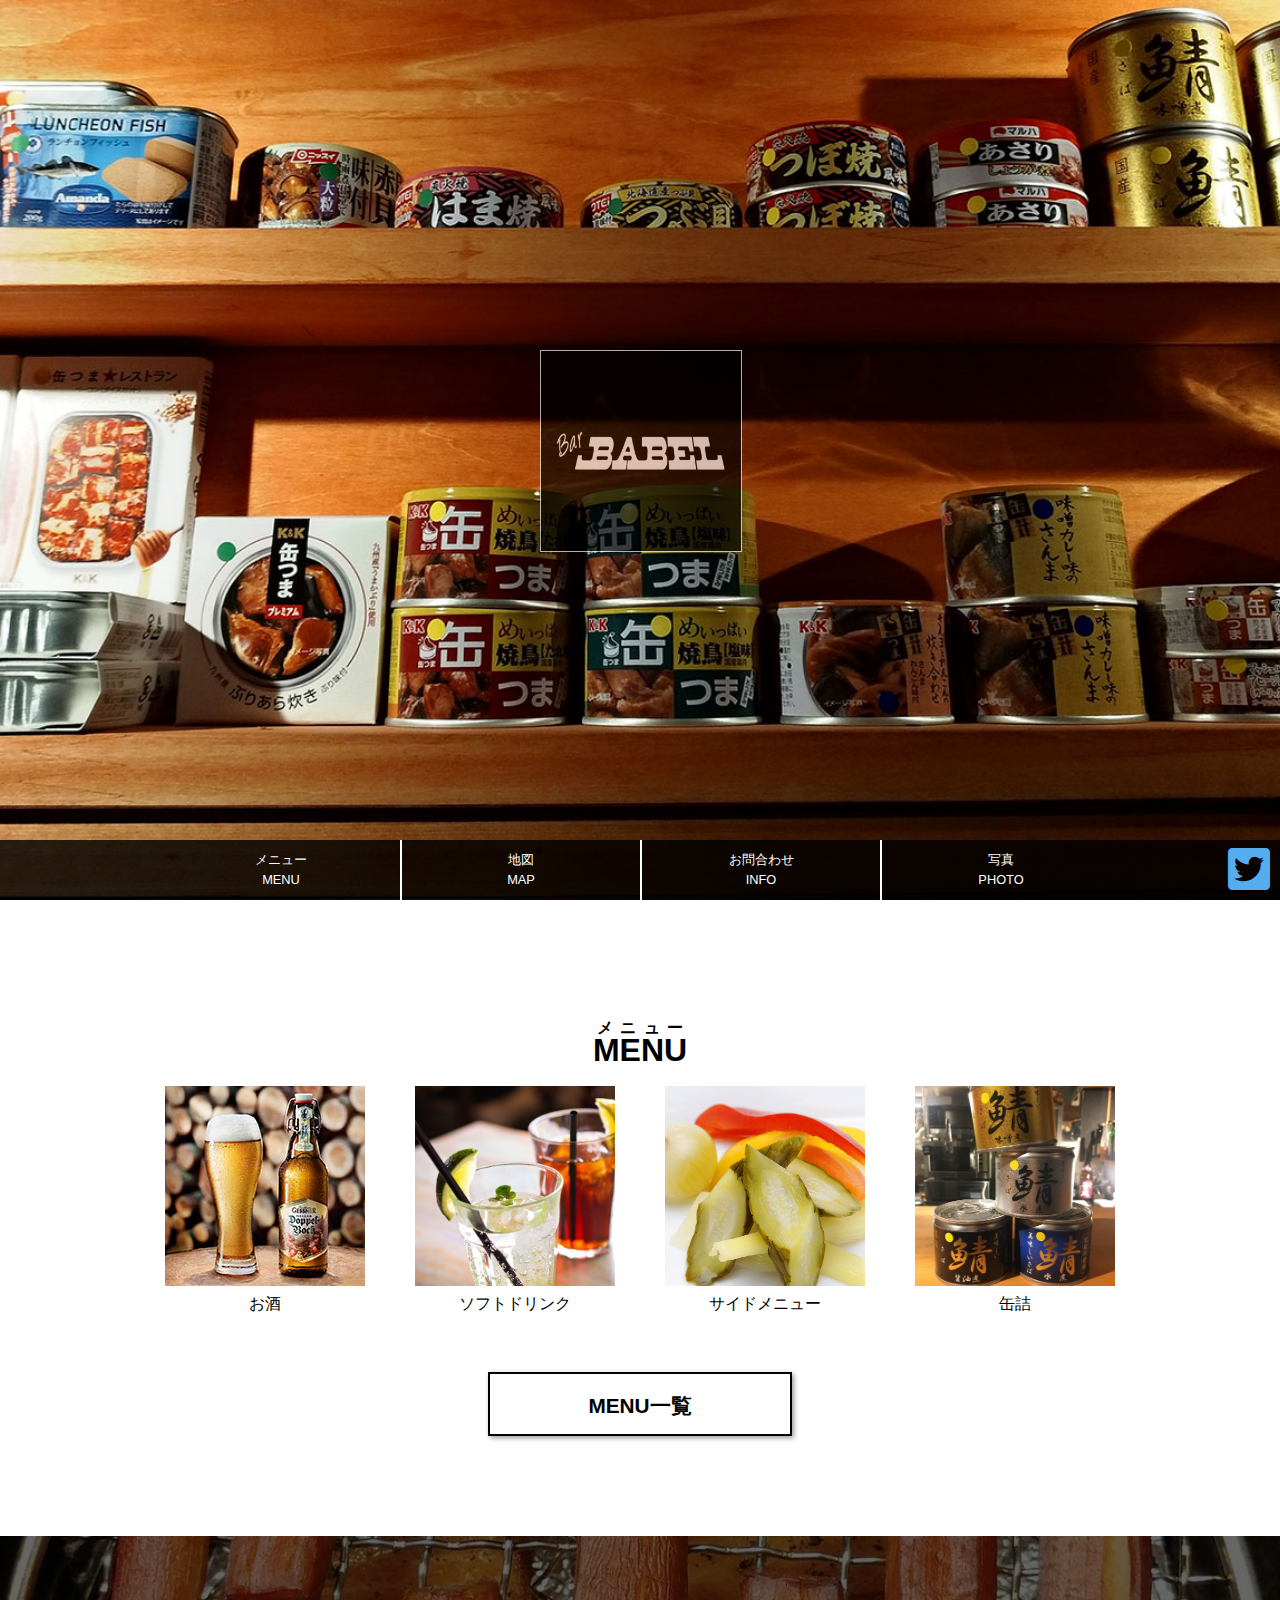
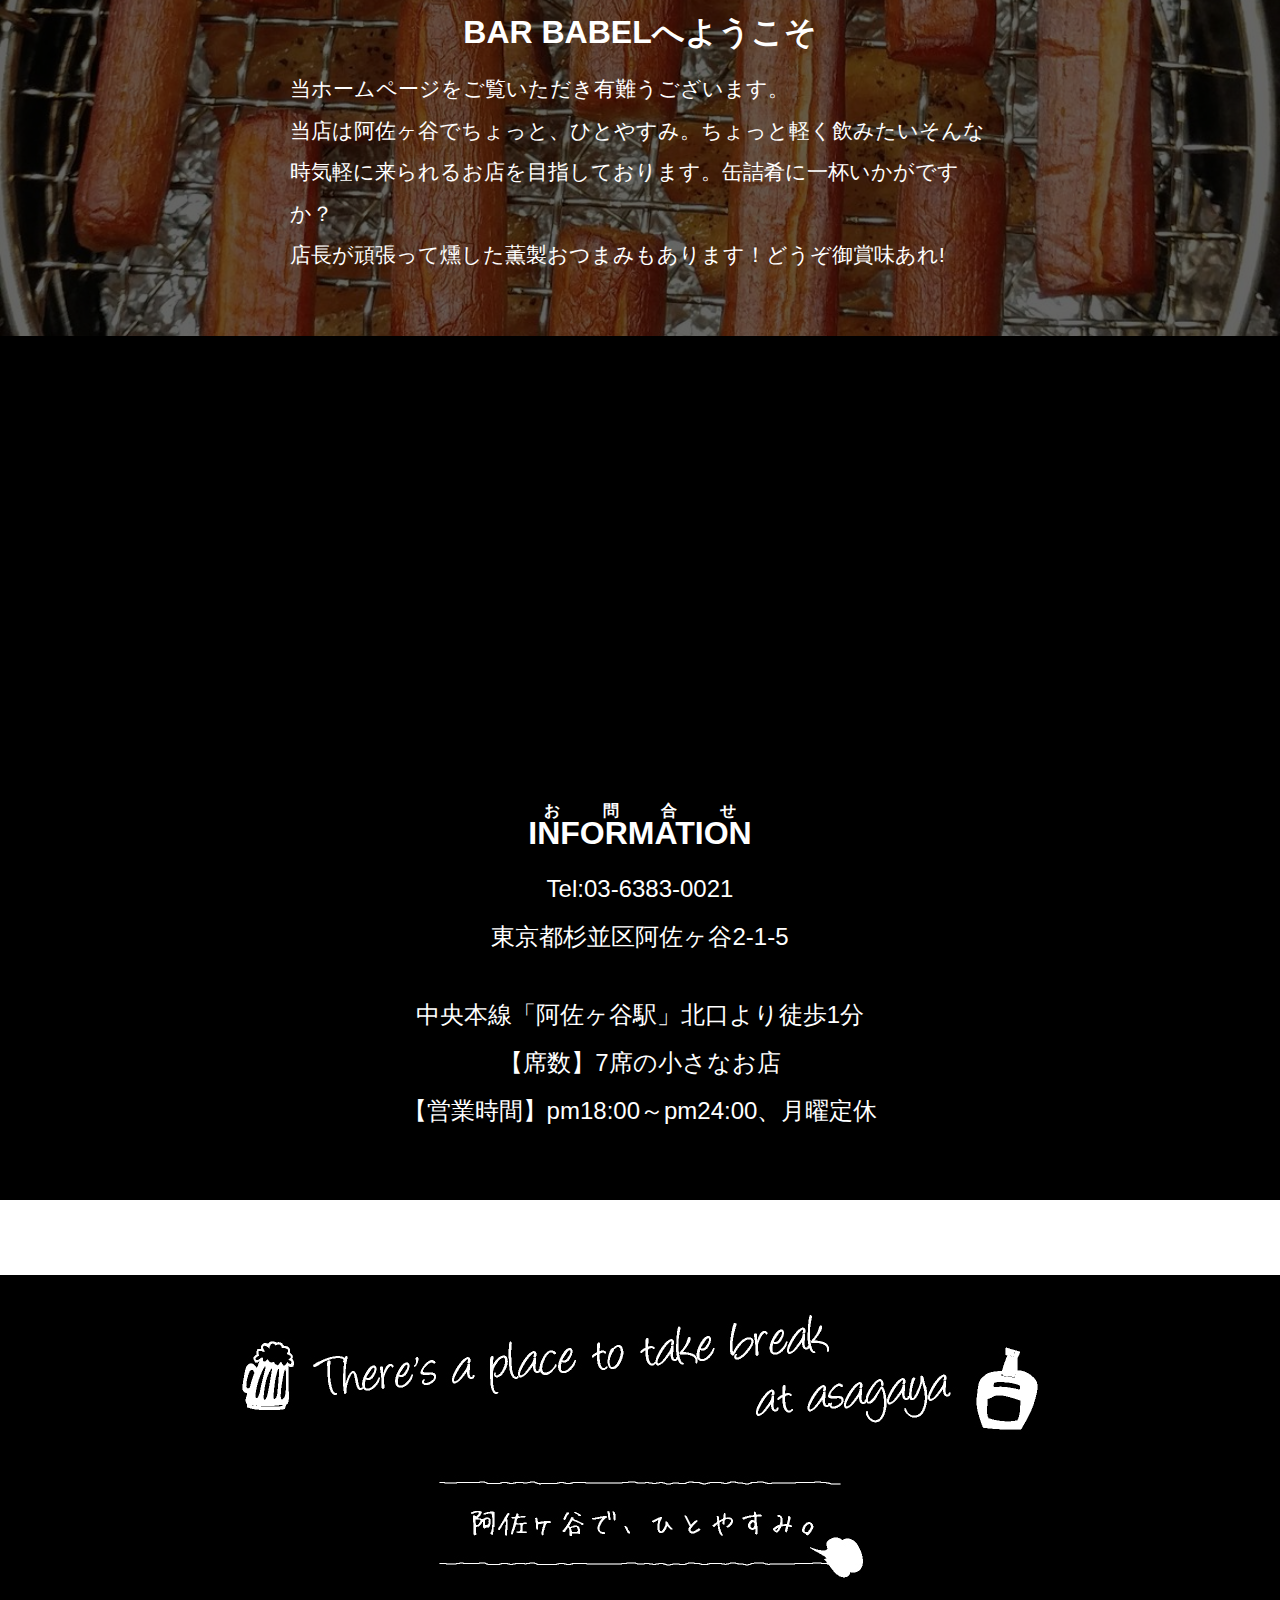
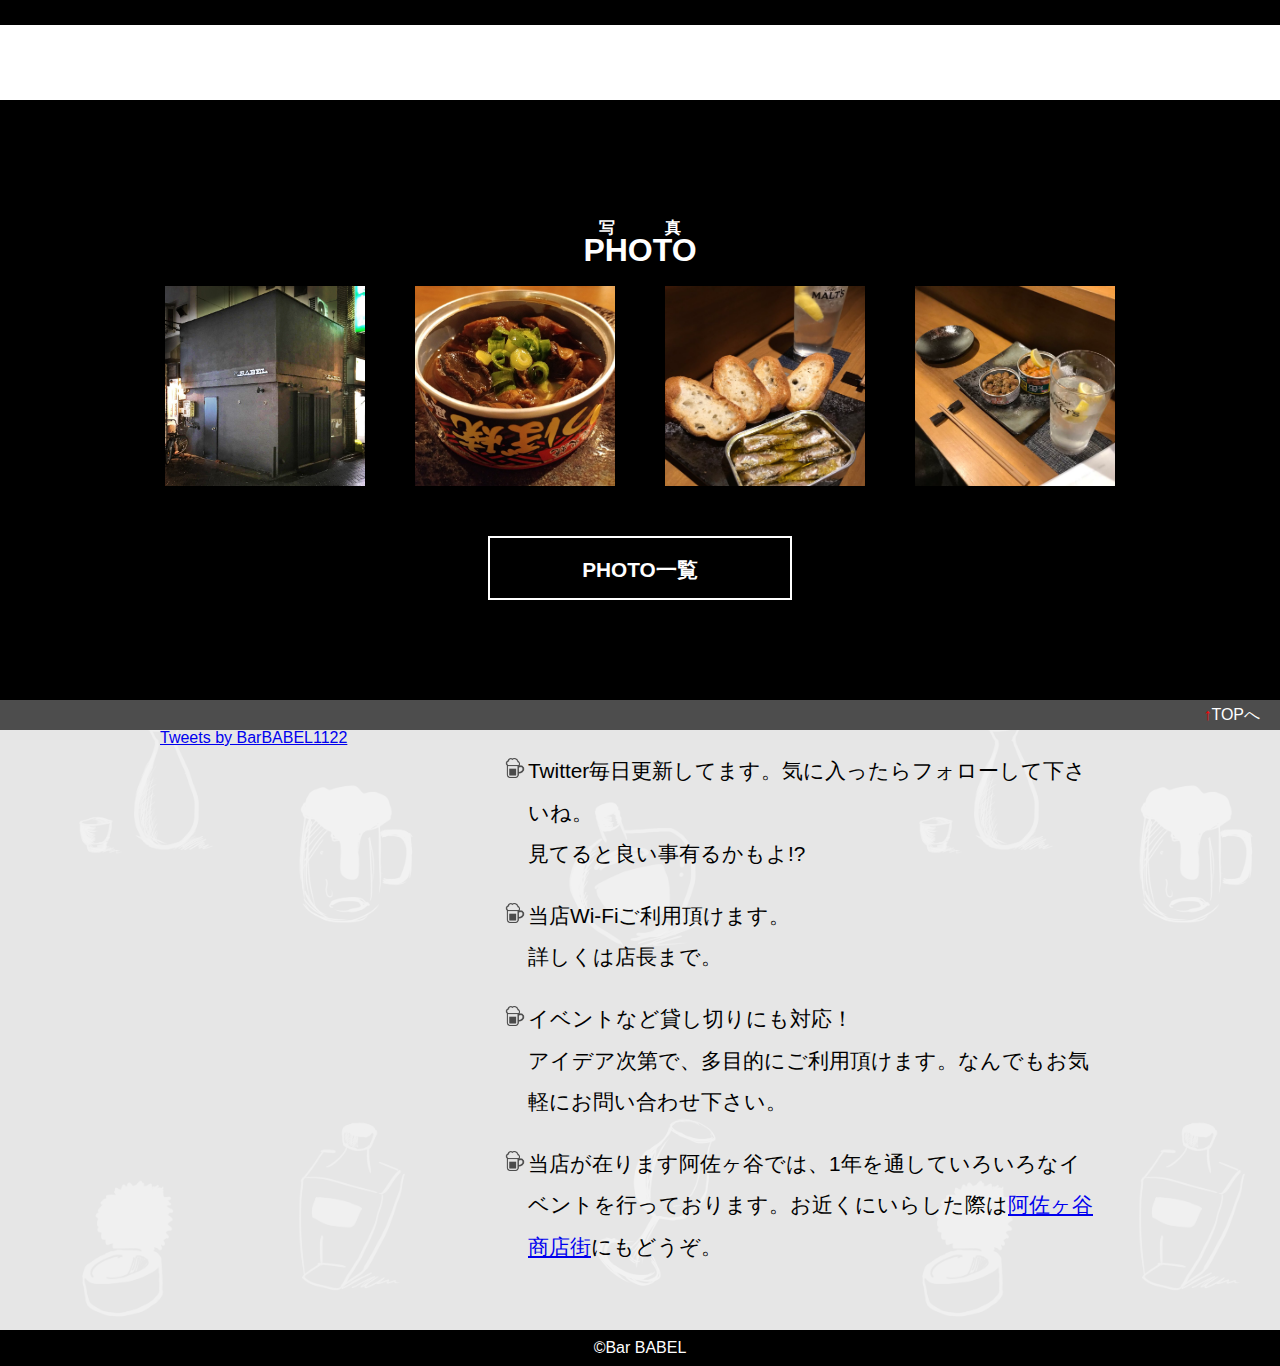
==== index.html @ 944cc8fc "On branch master" ====
<!doctype html>
<html lang="ja">
<head>
<meta charset="utf-8">
<title>Bar BABEL 阿佐ヶ谷/トップページ</title>
<link rel="stylesheet" type="text/css" href="css/style.css" media="all">
<link href="https://use.fontawesome.com/releases/v5.0.6/css/all.css" rel="stylesheet">
<meta name="description" content="阿佐ヶ谷駅北口を出て徒歩1分、黒い佇まいのお店。Bar BABELは「ちょっと、ひと休み。」をコンセプトにした缶詰バーです。" />
<meta name="keywords" content="Bar,BAR,バー,阿佐ヶ谷,バベル,babel,BABEL,Bar Babel,bar babel,asagaya,asagaya babel,阿佐ヶ谷バベル,阿佐ヶ谷バーバベル," />
<meta name="viewport" content="width=device-width">
<meta name="format-detection" content="telephone=no"><!--iphoneのあれ-->
<script src="http://ajax.googleapis.com/ajax/libs/jquery/1.9.0/jquery.min.js"></script>

<!-- Global site tag (gtag.js) - Google Analytics -->
<script async src="https://www.googletagmanager.com/gtag/js?id=UA-118891856-1"></script>
<script>
  window.dataLayer = window.dataLayer || [];
  function gtag(){dataLayer.push(arguments);}
  gtag('js', new Date());

  gtag('config', 'UA-118891856-1');
</script>
<!--ここまで----------------------------------------->

</head>

<body>	
<!--全体
=========================-->
<div class="wrap-all" id="top">
	
<!--====================
		ヘッダー
=====================-->
	<header>
		<div class="header-wrap">
			<h1><!--<img src="img/top/top.jpg" alt="kv">-->
				<div class="header-top-img"></div></h1>

			<div class="nav">
				<a href="#top" title="TOPへ"><div class="go-top"></div></a>
				<ul>
					<li><a href="#menu" class="go-menu">メニュー<br>MENU</a></li>
					<li><a href="#empty" class="go-map">地図<br>MAP</a></li>
					<li><a href="#info">お問合わせ<br>INFO</a></li>
					<li><a href="#photo" class="go-photo">写真<br>PHOTO</a></li>
				</ul>
				<a href="#twitter" title="Twitterへ"><i class="fab fa-twitter-square"></i></a>
			</div>
		</div>
	</header>


<!--====================
		メイン
=====================-->	
	<main>
<!--メニュー
----------------------->
		<div class="menu-wrap" id="menu">
			<div class="top-text" id="go-menu"><h2><ruby><rb>MENU</rb><rt>メニュー</rt></ruby></h2></div>
				<div class="menu-img">
					<div class="element">
						<a href="menu/menu.html#sake">
							<div class="element-sake"></div>
							<div class="element-content">お酒</div>
						</a>
					</div>
					<div class="element">
						<a href="menu/menu.html#soft">
							<div class="element-drink"></div>
							<div class="element-content">ソフトドリンク</div>
						</a>
					</div>
					<div class="element">
						<a href="menu/menu.html#side"><div class="element-side"></div>
							<div class="element-content">サイドメニュー</div>
						</a>
					</div>
					<div class="element">
						<a href="menu/menu.html#kan">
							<div class="element-kan"></div>
							<div class="element-content">缶詰</div>
						</a>
					</div>
				</div>
			<div class="bottom-text">
				<a href="menu/menu.html#main-top"><strong>MENU一覧</strong></a>
			</div>
		</div>

<!--薫製コメント
----------------------->
		<div class="kome-wrap">
			<div class="kome-img-wrap"></div><!--画像-->
			
			<div class="kun-kome-wrap">
				<div class="kun-kome">
					<h2>BAR BABELへようこそ</h2>
					<dl>
						<dt>当ホームページをご覧いただき有難うございます。</dt>
						<dd>当店は阿佐ヶ谷でちょっと、ひとやすみ。ちょっと軽く飲みたいそんな時気軽に来られるお店を目指しております。缶詰肴に一杯いかがですか？<br>店長が頑張って燻した薫製おつまみもあります！どうぞ御賞味あれ!</dd>
					</dl>
				</div>
			</div>
		</div>
		
<!--地図
---------------------->
		<div id="map">
			<div id="empty"></div>
			<iframe src="https://www.google.com/maps/embed?pb=!1m18!1m12!1m3!1d3239.8529525185254!2d139.63313811443825!3d35.70523603626408!2m3!1f0!2f0!3f0!3m2!1i1024!2i768!4f13.1!3m3!1m2!1s0x6018f27670d2aac3%3A0x6a479a6da0ea0b39!2sBar+BABEL!5e0!3m2!1sja!2sjp!4v1524100321569" width="1920" height="600" frameborder="0" style="border:0" allowfullscreen></iframe>
		</div>
		
<!--お問合せ
---------------------->
		<div class="info" id="info">
			<h2><ruby><rb>INFORMATION</rb><rt>お問合せ</rt></ruby></h2>
				<section class="info-Inquiry"><!--問い合わせ-->
					<div class="tel"><a href="tel:0363830021">Tel:03-6383-0021</a></div>
					<p>東京都杉並区阿佐ヶ谷2-1-5</p>
				</section>
				<section class="info-description"><!--説明-->
					<p>中央本線「阿佐ヶ谷駅」北口より徒歩1分</p>
					<p>【席数】7席の小さなお店</p>
					<p>【営業時間】pm18:00～pm24:00、月曜定休</p>
				</section>
		</div>
	
<!--未定空間
---------------------->
		<div class="mitei">
			<div class="mitei-wrap">
				<div class="mitei-img"><img src="img/top/catch_top.jpg" alt=""></div>
			</div>
		</div>
	
<!--写真
---------------------->
		<div class="photo-wrap" id="photo">
			<div class="top-text" id="go-photo">
				<h2><ruby><rb>PHOTO</rb><rt>写真</rt></ruby></h2>
			</div>
			<div class="photo-img">
				<div class="element">
						<div class="element-img-1"></div>
				</div>
				<div class="element">
						<div class="element-img-2"></div>
				</div>
				<div class="element">
						<div class="element-img-3"></div>
				</div>
				<div class="element">
						<div class="element-img-4"></div>
				</div>
			</div>
			<div class="bottom-text"><a href="photo/photo.html#main-top"><strong>PHOTO一覧</strong></a></div>
		</div>
	</main>

<!--=====================
		フッター
======================-->
	<footer>
		<div class="footer-mask">
			<div class="footer-top-big"><a href="#"><span>↑</span>TOPへ</a></div>
			<div class="footer-wrap">
<!--twitter
------------------------>
			<div class="tw" id="twitter">
				<a class="twitter-timeline" data-width="260" data-height="600" data-theme="dark" href="https://twitter.com/BarBABEL1122?ref_src=twsrc%5Etfw">Tweets by BarBABEL1122</a> <script async src="https://platform.twitter.com/widgets.js" charset="utf-8"></script>
			</div>
		
<!--右側テキスト
------------------------>
				<div class="footer-right-text">
					<div class="footer-top-small">
						<a href="#"><span>↑</span>TOPへ</a>
					</div>
					<!--コメントここから-->
					<div class="footer-text-first">
						<p>Twitter毎日更新してます。気に入ったらフォローして下さいね。<br>見てると良い事有るかもよ!?</p>
					</div>
					<div class="footer-text-second">
						<p>当店Wi-Fiご利用頂けます。<br>詳しくは店長まで。</p>
					</div>

					<div class="footer-text-last">
						<p>イベントなど貸し切りにも対応！<br>アイデア次第で、多目的にご利用頂けます。なんでもお気軽にお問い合わせ下さい。</p>
					</div>
						
					<div class="footer-text-asagaya">
						<p>当店が在ります阿佐ヶ谷では、1年を通していろいろなイベントを行っております。お近くにいらした際は<a href="http://www.asagaya.or.jp/">阿佐ヶ谷商店街</a>にもどうぞ。</p>
					</div>
					
				</div>
		

			</div>
		</div>
	</footer>
	<!--一番下のテキスト
------------------------>
				<div class="footer-bottom-text"><p>&copy;Bar BABEL</p></div>

<!--==========================================================-->
<!--スクリプト-->
	<script>
		$(function() {
			var nav = $('.nav');
			var gotop = $('.nav span');
			//navの位置    
			var navTop = nav.offset().top;
			$('.go-top').hide();
			//スクロールするたびに実行
			$(window).scroll(function () {
				var winTop = $(this).scrollTop();
				//スクロール位置がnavの位置より下だったらクラスfixedを追加
				if (winTop >= navTop) {
					nav.addClass('fixed')
					$('.go-top').show();
					
				} else if (winTop <= navTop) {
					nav.removeClass('fixed')
					$('.go-top').hide();
					
				}
				
    		});
			
			/*$(".header-top-text").fadeIn(1500);//トップロゴ表示*/
			$(".header-top-img").fadeIn(1500);//トップ画像表示
			
			/*トップへを押すとゆっくりスクロールでトップへ*/
			var topgo = $('.footer-top-small a,.footer-top-big a,.go-top');
			$(topgo).click(function(){
				$('body,html').animate({scrollTop: 0}, 1000);
				return false;
			});
			
			$(window).on('load resize', function(){
				var w = $(window).width();
				var x = 959;
				if (w < x) {
					//画面サイズが959px未満のときの処理
					$('.go-photo').attr('href','#go-photo');
					$('.go-menu').attr('href','#go-menu');
					$('.go-map').attr('href','#map');
				} 
				else {
					//それ以外のときの処理
					$('.go-photo').attr('href','#photo');
					$('.go-menu').attr('href','#menu');
					$('.go-map').attr('href','#empty');
				}
			  });
			});
	</script>

</div><!--wrap-all-->
</body>
</html>
---- css/style.css ----
@charset "UTF-8";
/* CSS Document */
/*=============================
			全体・共通
=============================*/
@import url("HTML5 Reset Stylesheet.css");
body {
  background-color: #000;
  margin: 0;
  overflow-x: hidden;
  font-family: 'ヒラギノ角ゴ Pro W3', 'Hiragino Kaku Gothic Pro', 'メイリオ', Meiryo, 'ＭＳ Ｐゴシック', sans-serif;
}

img {
  max-width: 100%;
  max-height: 100%;
  vertical-align: bottom;
}

h2 {
  font-size: 1.5em;
  margin: 20px 0;
}
@media screen and (min-width: 960px) {
  h2 {
    font-size: 2em;
  }
}

/*==============================
			ヘッダー
==============================*/
.header-wrap {
  width: 100%;
  height: 100vh;
  background: url(../img/top/top.jpg) no-repeat;
  background-size: cover;
  background-position: left;
  position: relative;
}

.header-top-img {
  background: url(../img/top/top-title.png) no-repeat;
  background-size: cover;
  width: 150px;
  height: 150px;
  border: #fff solid 1px;
  position: absolute;
  top: 50%;
  left: 50%;
  margin-left: -75px;
  margin-top: -75px;
  display: none;
}
@media screen and (min-width: 960px) {
  .header-top-img {
    width: 200px;
    height: 200px;
    margin-left: -100px;
    margin-top: -100px;
  }
}

/*ナビ
----------------------------*/
.nav {
  position: fixed;
  bottom: 0;
  left: 0;
  z-index: 2;
  width: 100%;
  background-color: rgba(0, 0, 0, 0.8);
}
.nav ul {
  overflow: hidden;
  padding: 0;
  margin-top: 0;
  margin-bottom: 0;
}
.nav li {
  list-style: none;
  float: left;
  width: 25%;
  border-left: 2px #fff solid;
  box-sizing: border-box;
}
.nav li:first-child {
  border-left: 2px solid rgba(0, 0, 0, 0);
}
.nav li a {
  text-decoration: none;
  display: block;
  height: calc(60px - 20px);
  padding: 10px 0;
  color: #fff;
  font-size: 80%;
  text-align: center;
  line-height: 20px;
}
.nav li a:hover {
  color: #000;
  background-color: rgba(255, 255, 255, 0.8);
}

/*ナビゲーション内のTwitterロゴ消去*/
@media screen and (max-width: 959px) {
  .nav a {
    display: none;
  }
}
/*---------ここまで--------------*/
@media screen and (min-width: 960px) {
  .header-wrap {
    width: 100%;
    height: 100vh;
    background-position: center;
    position: relative;
  }

  .nav {
    position: absolute;
    bottom: 0;
    left: 0;
    /*twitterロゴ*/
  }
  .nav ul {
    width: 960px;
    margin: 0 auto;
  }
  .nav a {
    padding: 0;
  }
  .nav li:first-child {
    border-left: solid 2px rgba(0, 0, 0, 0);
  }
  .nav .fab {
    font-size: 3em;
    color: #55ACEE;
    position: absolute;
    right: 10px;
    top: 5px;
  }
  .nav .fab:hover {
    opacity: .7;
  }

  .fixed {
    position: fixed;
    top: 0;
    left: 0;
    z-index: 3;
    bottom: initial;
    width: 100%;
    background-color: rgba(0, 0, 0, 0.8);
  }

  /*//ロゴマークA案
  .go-top{
  	width: 40px;
  	height: 32px;
  	background-color: #000;
  	position: absolute;
  	top: 8px;
  	right: 65px;
  	color: #fff;
  	text-decoration: none;
  	text-align: center;
  	font-size: .5em;
  	border-radius: 5px;
  	padding-top: 8px;
  	border: 1px #fff solid;
  	&:hover{
  		opacity: .7;
  	}
  	span{
  		color: #FF0004;
  	}
  }*/
  .go-top {
    background: url(../img/top/top-title.png) no-repeat;
    background-size: cover;
    width: 41px;
    height: 41px;
    border: #fff solid 1px;
    border-radius: 5px;
    position: absolute;
    top: 8px;
    right: 65px;
  }
  .go-top:hover {
    opacity: .7;
  }
}
/*==============================
			メイン
==============================*/
main {
  width: 100%;
}

/*メニュー
------------------------------*/
.menu-wrap {
  max-width: 100%;
  padding: 40px 0 70px 0;
  background-color: #fff;
}
.menu-wrap .top-text {
  text-align: center;
}
.menu-wrap .bottom-text {
  width: 130px;
  height: 50px;
  margin: 0 auto;
  text-align: center;
  border: #000 solid 2px;
  box-shadow: 2px 2px 5px #999;
}
.menu-wrap .bottom-text a {
  color: #000;
  text-decoration: none;
  display: block;
  padding: 13px;
  line-height: 27px;
}
.menu-wrap .bottom-text a:hover {
  color: #fff;
  background-color: rgba(0, 0, 0, 0.8);
}

.menu-img {
  max-width: 290px;
  margin: 0 auto 20px auto;
  overflow: hidden;
}
.menu-img .element {
  float: left;
  margin-left: 10px;
  margin-bottom: 10px;
  text-align: center;
}
.menu-img .element:nth-child(odd) {
  margin-left: 0;
}
.menu-img .element a {
  text-decoration: none;
}

.element-content {
  padding: 10px 0;
  color: #000;
}

.element-sake {
  background: url(../img/menu/beer.jpg) no-repeat;
  background-position: center;
  background-size: cover;
  width: 140px;
  height: 140px;
}

.element-drink {
  background: url(../img/menu/drink.jpg) no-repeat;
  background-position: center;
  background-size: cover;
  width: 140px;
  height: 140px;
}

.element-kan {
  background: url(../img/menu/kan.jpg) no-repeat;
  background-position: center;
  background-size: cover;
  width: 140px;
  height: 140px;
}

.element-side {
  background: url(../img/menu/piku.png) no-repeat;
  background-position: center;
  background-size: cover;
  width: 140px;
  height: 140px;
}

@media screen and (min-width: 980px) {
  .menu-wrap {
    padding: 100px 0;
  }
  .menu-wrap .bottom-text {
    width: 300px;
    height: 60px;
  }
  .menu-wrap .bottom-text a {
    padding: 18px 0;
    font-size: 1.3em;
  }

  .menu-img {
    max-width: 950px;
    margin: 0 auto;
  }
  .menu-img .element {
    margin-left: 50px;
    margin-bottom: 50px;
  }
  .menu-img .element:nth-child(odd) {
    margin-left: 50px;
  }
  .menu-img .element:first-child {
    margin-left: 0;
  }

  .element-sake {
    width: 200px;
    height: 200px;
  }

  .element-drink {
    width: 200px;
    height: 200px;
  }

  .element-kan {
    width: 200px;
    height: 200px;
  }

  .element-side {
    width: 200px;
    height: 200px;
  }
}
/*薫製コメントと画像
------------------------------*/
.kome-wrap {
  width: 100%;
  height: 400px;
  position: relative;
}
.kome-wrap .kome-img-wrap {
  background: url(../img/top/kunkama.jpg) no-repeat;
  background-size: cover;
  background-position: center;
  opacity: .4;
  width: 100%;
  height: 100%;
}

.kun-kome-wrap {
  width: 100%;
  height: 400px;
  position: absolute;
  top: 0;
  left: 0;
}

.kun-kome {
  color: #fff;
  padding-top: 60px;
}
.kun-kome dl {
  width: 350px;
  margin: 0 auto;
  line-height: 2;
  text-align: left;
  font-size: 15px;
}
.kun-kome h2 {
  text-align: center;
}

@media screen and (min-width: 960px) {
  .kun-kome-wrap {
    width: 100%;
  }

  .kun-kome dl {
    width: 700px;
    margin: 0 auto;
    font-size: 1.3em;
  }
}
/*薫製コメントと画像ここまで
------------------------------*/
/*地図 109
------------------------------*/
#map {
  position: relative;
}
#map #empty {
  position: absolute;
  top: -60px;
  left: 0;
}

iframe {
  width: 100vw;
  height: 400px;
  vertical-align: bottom;
}

/*お問合せ 115
------------------------------*/
.info {
  padding: 30px 0;
  line-height: 2;
}
.info h2 {
  color: #fff;
  text-align: center;
  margin: 0;
}
.info .info-Inquiry {
  margin-bottom: 30px;
}
.info p {
  color: #fff;
  text-align: center;
}

.tel a {
  display: block;
  text-align: center;
  text-decoration: none;
  color: #fff;
  font-size: 1.2em;
}

@media screen and (min-width: 960px) {
  .info {
    padding: 65px 0;
  }
  .info p {
    font-size: 1.5em;
  }

  .tel a {
    font-size: 1.5em;
  }
}
/*未定空間 124
-----------------------------*/
.mitei {
  width: 100%;
  padding: 85px 0;
  background-color: #fff;
  text-align: center;
}
.mitei .mitei-wrap {
  background-color: #000;
  min-width: 300px;
}

@media screen and (min-width: 960px) {
  .mitei {
    width: 100%;
    height: 350px;
    padding: 75px 0;
  }
  .mitei .mitei-wrap {
    background-color: #000;
    width: 100%;
    height: 350px;
  }
  .mitei .mitei-wrap .mitei-img {
    width: 980px;
    margin: 0 auto;
    height: 100%;
  }
}
/*写真
-----------------------------*/
.photo-wrap {
  max-width: 100%;
  padding: 70px 0;
}
.photo-wrap .top-text {
  text-align: center;
}
.photo-wrap .top-text h2 {
  color: #fff;
}
.photo-wrap .bottom-text {
  width: 130px;
  height: 50px;
  margin: 0 auto;
  text-align: center;
  border: #fff solid 2px;
}
.photo-wrap .bottom-text a {
  color: #fff;
  text-decoration: none;
  display: block;
  padding: 13px;
  line-height: 27px;
}
.photo-wrap .bottom-text a:hover {
  color: #000;
  background-color: #fff;
}

.photo-img {
  max-width: 290px;
  margin: 0 auto 20px auto;
  overflow: hidden;
}
.photo-img .element {
  float: left;
  margin: 0  0 10px 10px;
}
.photo-img .element:nth-child(odd) {
  margin-left: 0;
}

.element-img-1 {
  background: url(../img/photo/access_photo.jpg) no-repeat;
  background-position: center;
  background-size: cover;
  width: 140px;
  height: 140px;
}

.element-img-2 {
  background: url(../img/photo/DaGRE5iVMAI8i78.jpg) no-repeat;
  background-position: center;
  background-size: cover;
  width: 140px;
  height: 140px;
}

.element-img-3 {
  background: url(../img/photo/DPTsZMfUIAAo0Zz.jpg) no-repeat;
  background-position: center;
  background-size: cover;
  width: 140px;
  height: 140px;
}

.element-img-4 {
  background: url(../img/photo/DPPoiqUUQAEYjsa.jpg) no-repeat;
  background-position: center;
  background-size: cover;
  width: 140px;
  height: 140px;
}

@media screen and (min-width: 960px) {
  .photo-wrap {
    padding: 100px 0;
  }
  .photo-wrap .bottom-text {
    width: 300px;
    height: 60px;
  }
  .photo-wrap .bottom-text a {
    padding: 18px 0;
    font-size: 1.3em;
  }

  .photo-img {
    max-width: 950px;
    margin: 0 auto;
  }
  .photo-img .element {
    margin-left: 50px;
    margin-bottom: 50px;
  }
  .photo-img .element:nth-child(odd) {
    margin-left: 50px;
  }
  .photo-img .element:first-child {
    margin-left: 0;
  }

  .element-img-1 {
    width: 200px;
    height: 200px;
  }

  .element-img-2 {
    width: 200px;
    height: 200px;
  }

  .element-img-3 {
    width: 200px;
    height: 200px;
  }

  .element-img-4 {
    width: 200px;
    height: 200px;
  }
}
/*=============================
			フッター
=============================*/
footer {
  width: 100%;
  background: url(../img/top/footer.png);
  background-size: contain;
  background-position: center;
}

.footer-wrap {
  width: 100%;
  margin-bottom: 20px;
}

/*フッター左カラム*/
.tw {
  width: 260px;
  height: 600px;
  padding-bottom: 50px;
  margin: 0 auto;
}

/*フッター右カラム*/
.footer-right-text {
  width: 300px;
  margin: 0 auto;
  background-color: rgba(255, 255, 255, 0.9);
  border-radius: 0 0 5px 5px;
  padding-bottom: 20px;
}
.footer-right-text .footer-top-small {
  width: 100%;
  padding: 10px 0;
  text-align: right;
  background-color: #4d4d4d;
}
.footer-right-text .footer-top-small a {
  text-decoration: none;
  color: #fff;
  padding: 0 10px;
}
.footer-right-text .footer-top-small span {
  color: #FF0004;
}
.footer-right-text .footer-text-first, .footer-right-text .footer-text-second, .footer-right-text .footer-text-last, .footer-right-text .footer-text-asagaya {
  color: #000;
  margin: 20px 20px 20px 30px;
  position: relative;
  line-height: 2;
}
.footer-right-text .footer-text-first p::before, .footer-right-text .footer-text-second p::before, .footer-right-text .footer-text-last p::before, .footer-right-text .footer-text-asagaya p::before {
  content: "";
  display: block;
  position: absolute;
  top: 3px;
  left: -23px;
  background-image: url(../img/icon/beer.png);
  background-size: cover;
  width: 20px;
  height: 20px;
}

/*著作マークの所*/
.footer-bottom-text {
  width: 100%;
  padding: 10px 0;
  text-align: center;
  color: #fff;
  margin-bottom: 100px;
}

@media screen and (min-width: 960px) {
  .footer-mask {
    width: 100%;
    height: 100%;
    background-color: rgba(255, 255, 255, 0.9);
  }
  .footer-mask .footer-top-big {
    width: 100%;
    height: 30px;
    background-color: #4d4d4d;
    text-align: right;
    line-height: 30px;
  }
  .footer-mask .footer-top-big a {
    color: #fff;
    text-decoration: none;
    padding: 0 20px;
  }
  .footer-mask .footer-top-big span {
    color: #FF0004;
  }

  .footer-wrap {
    width: 960px;
    margin: 0 auto;
    overflow: hidden;
    /*左カラム*/
    /*右カラム*/
  }
  .footer-wrap .tw {
    width: 30%;
    height: 400px;
    padding-bottom: 0;
    float: left;
  }
}
@media screen and (min-width: 960px) and (min-width: 960px) {
  .footer-wrap .tw {
    height: 600px;
  }
}
@media screen and (min-width: 960px) {
  .footer-wrap #twitter-widget-0 {
    width: 100% !important;
    height: 100% !important;
  }
  .footer-wrap .footer-right-text {
    float: left;
    background-color: initial;
    padding-bottom: initial;
    width: calc(70% - 50px);
    height: 400px;
    margin-left: 50px;
    position: relative;
  }
  .footer-wrap .footer-right-text .footer-top-small {
    display: none;
  }
  .footer-wrap .footer-right-text .footer-text-first, .footer-wrap .footer-right-text .footer-text-second, .footer-wrap .footer-right-text .footer-text-last, .footer-wrap .footer-right-text .footer-text-asagaya {
    font-size: 1.3em;
  }
  .footer-wrap .footer-right-text .footer-text-first p::before, .footer-wrap .footer-right-text .footer-text-second p::before, .footer-wrap .footer-right-text .footer-text-last p::before, .footer-wrap .footer-right-text .footer-text-asagaya p::before {
    top: 0px;
  }
}
@media screen and (min-width: 960px) and (min-width: 960px) {
  .footer-wrap .footer-right-text .footer-text-first p::before, .footer-wrap .footer-right-text .footer-text-second p::before, .footer-wrap .footer-right-text .footer-text-last p::before, .footer-wrap .footer-right-text .footer-text-asagaya p::before {
    top: 8px;
  }
}
@media screen and (min-width: 960px) and (min-width: 960px) {
  .footer-wrap .footer-right-text {
    height: initial;
    padding-top: 0px;
  }
}

@media screen and (min-width: 960px) {
  .footer-bottom-text {
    width: 100%;
    background-color: #000;
    margin-bottom: initial;
  }
}
@media screen and (max-width: 959px) {
  .footer-top-big {
    display: none;
  }
}
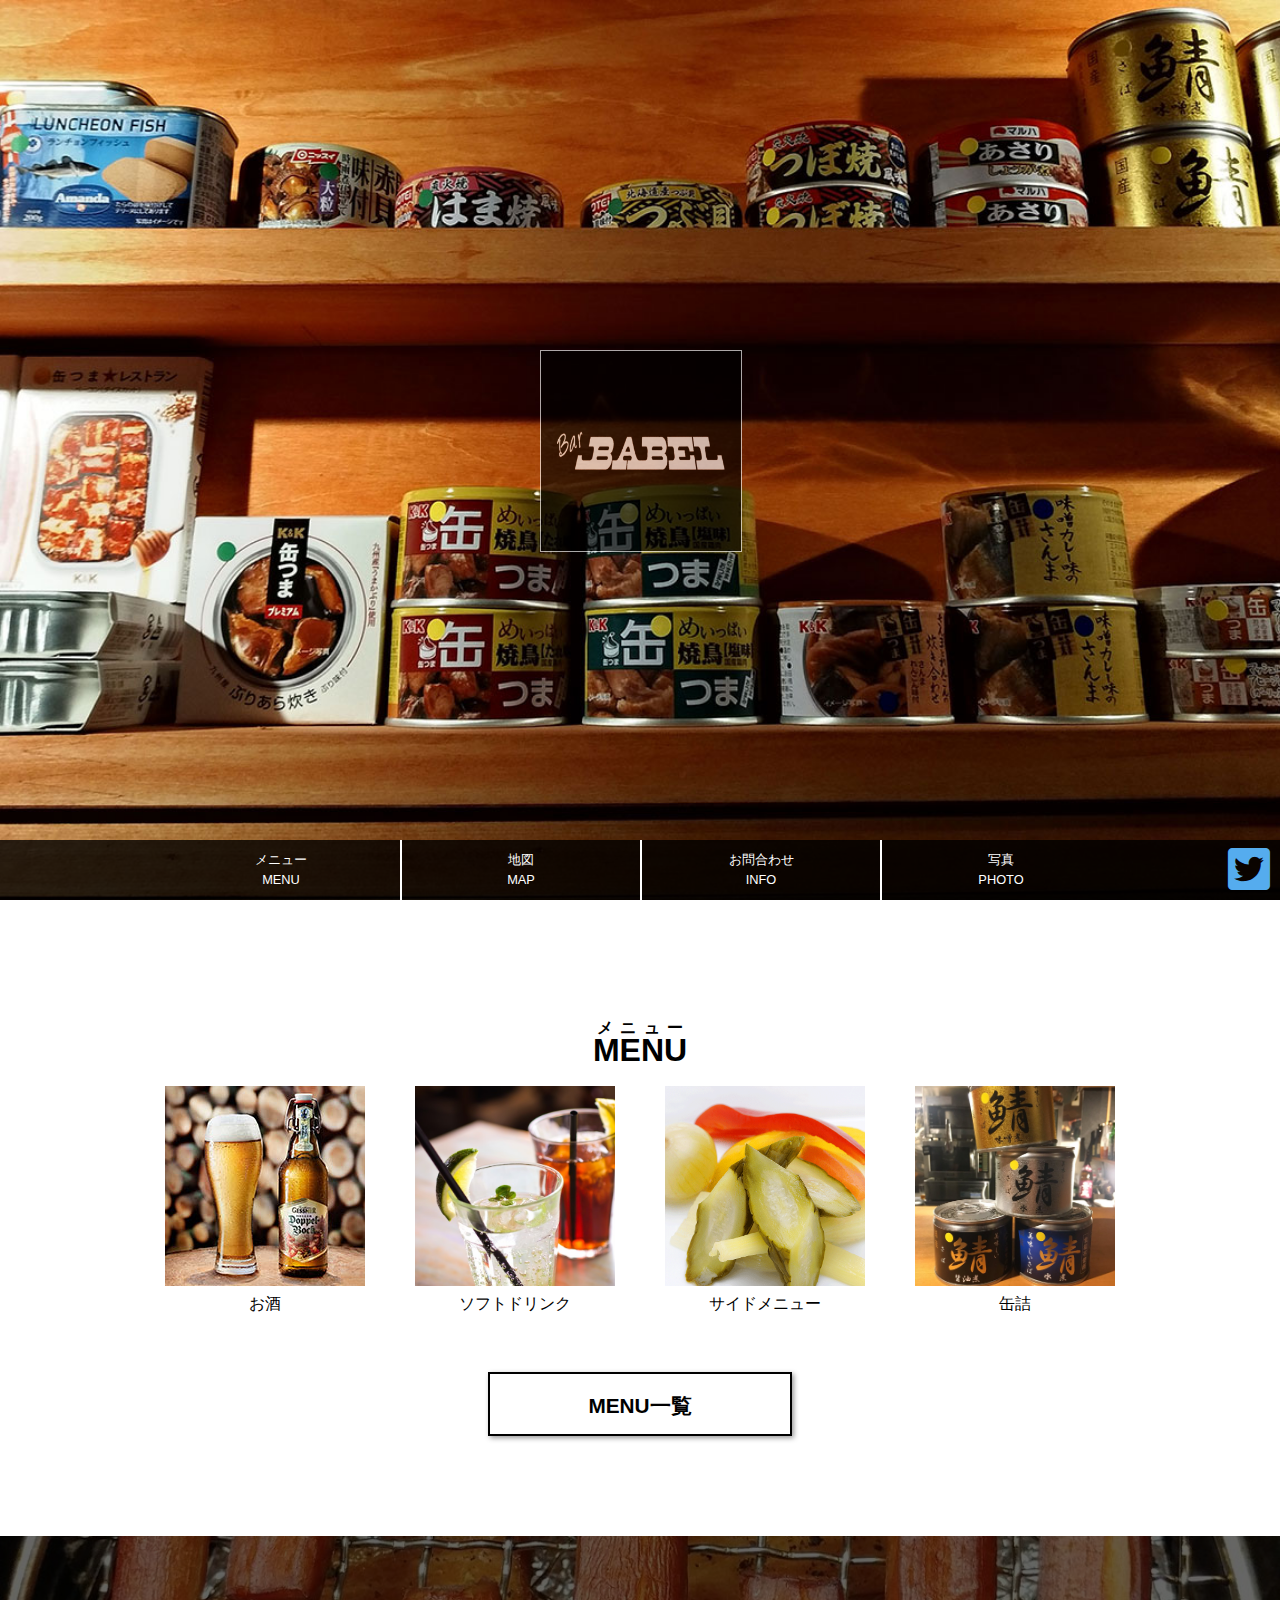
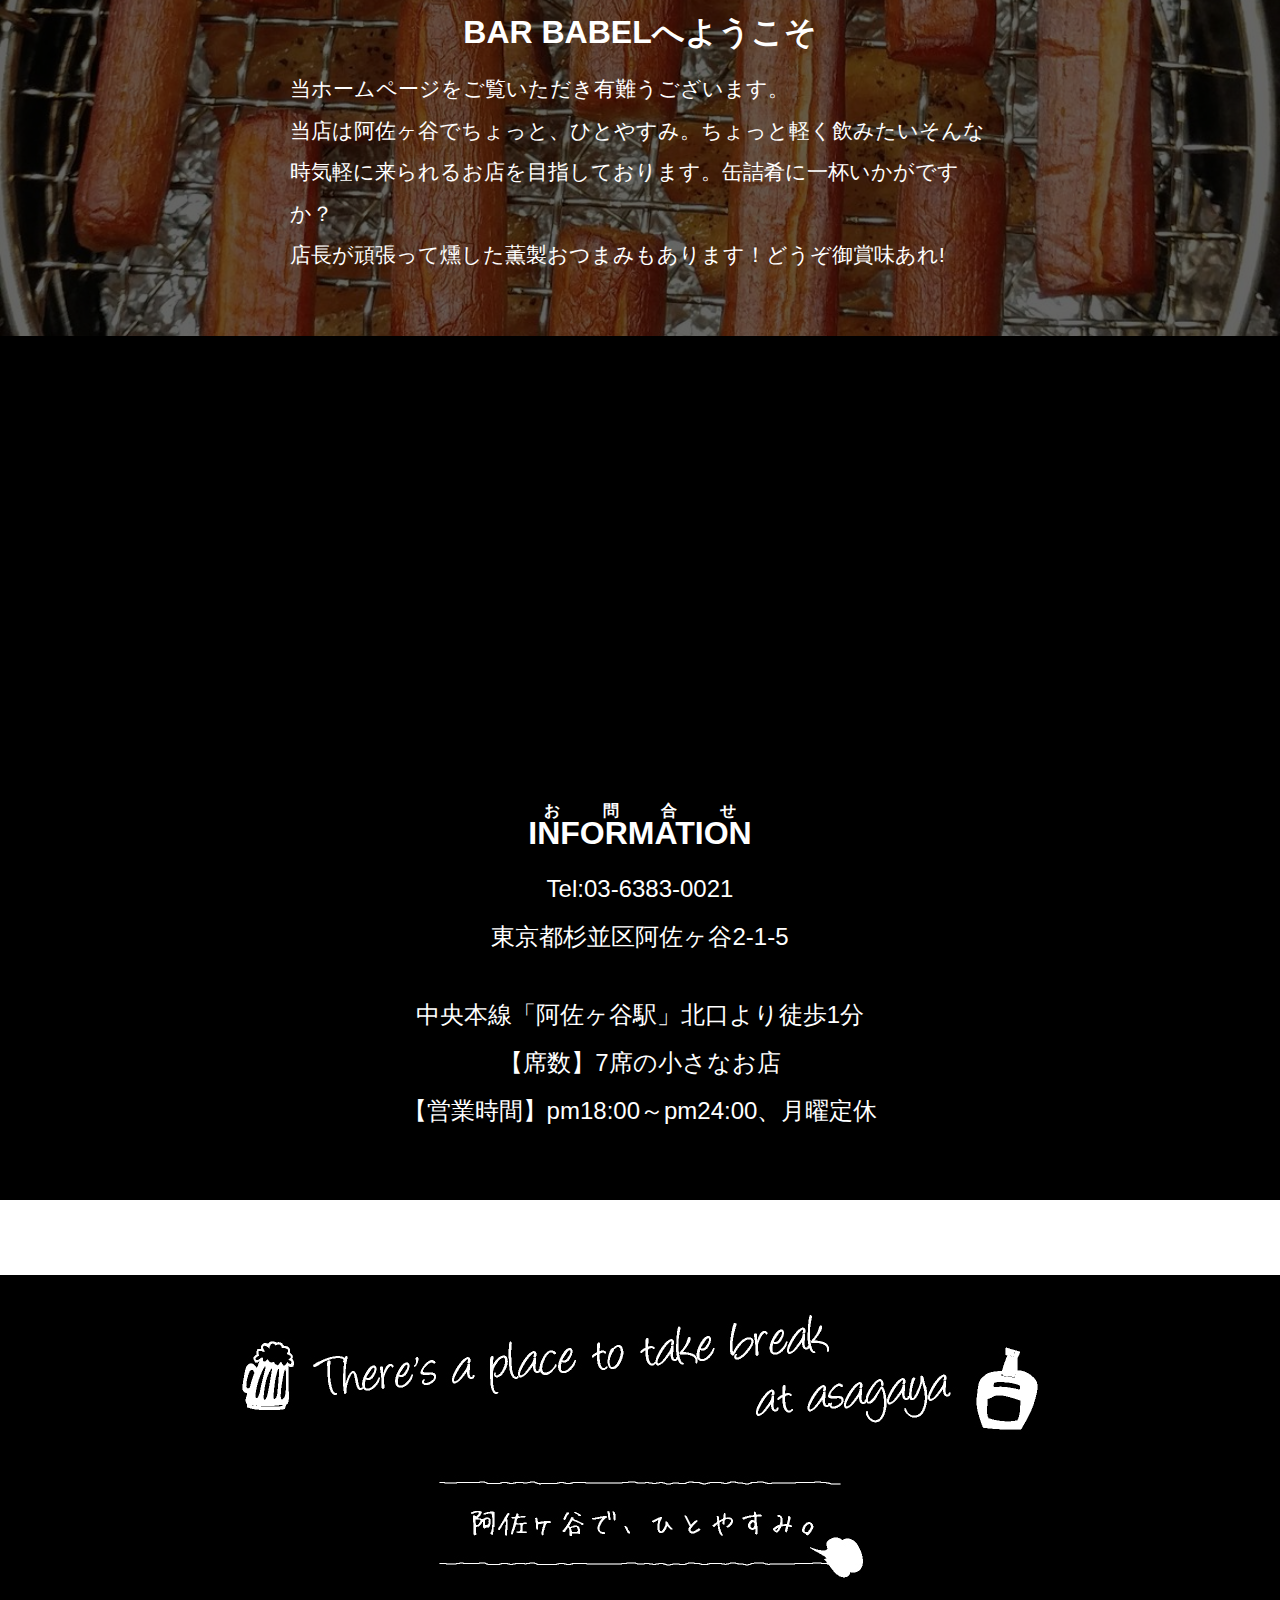
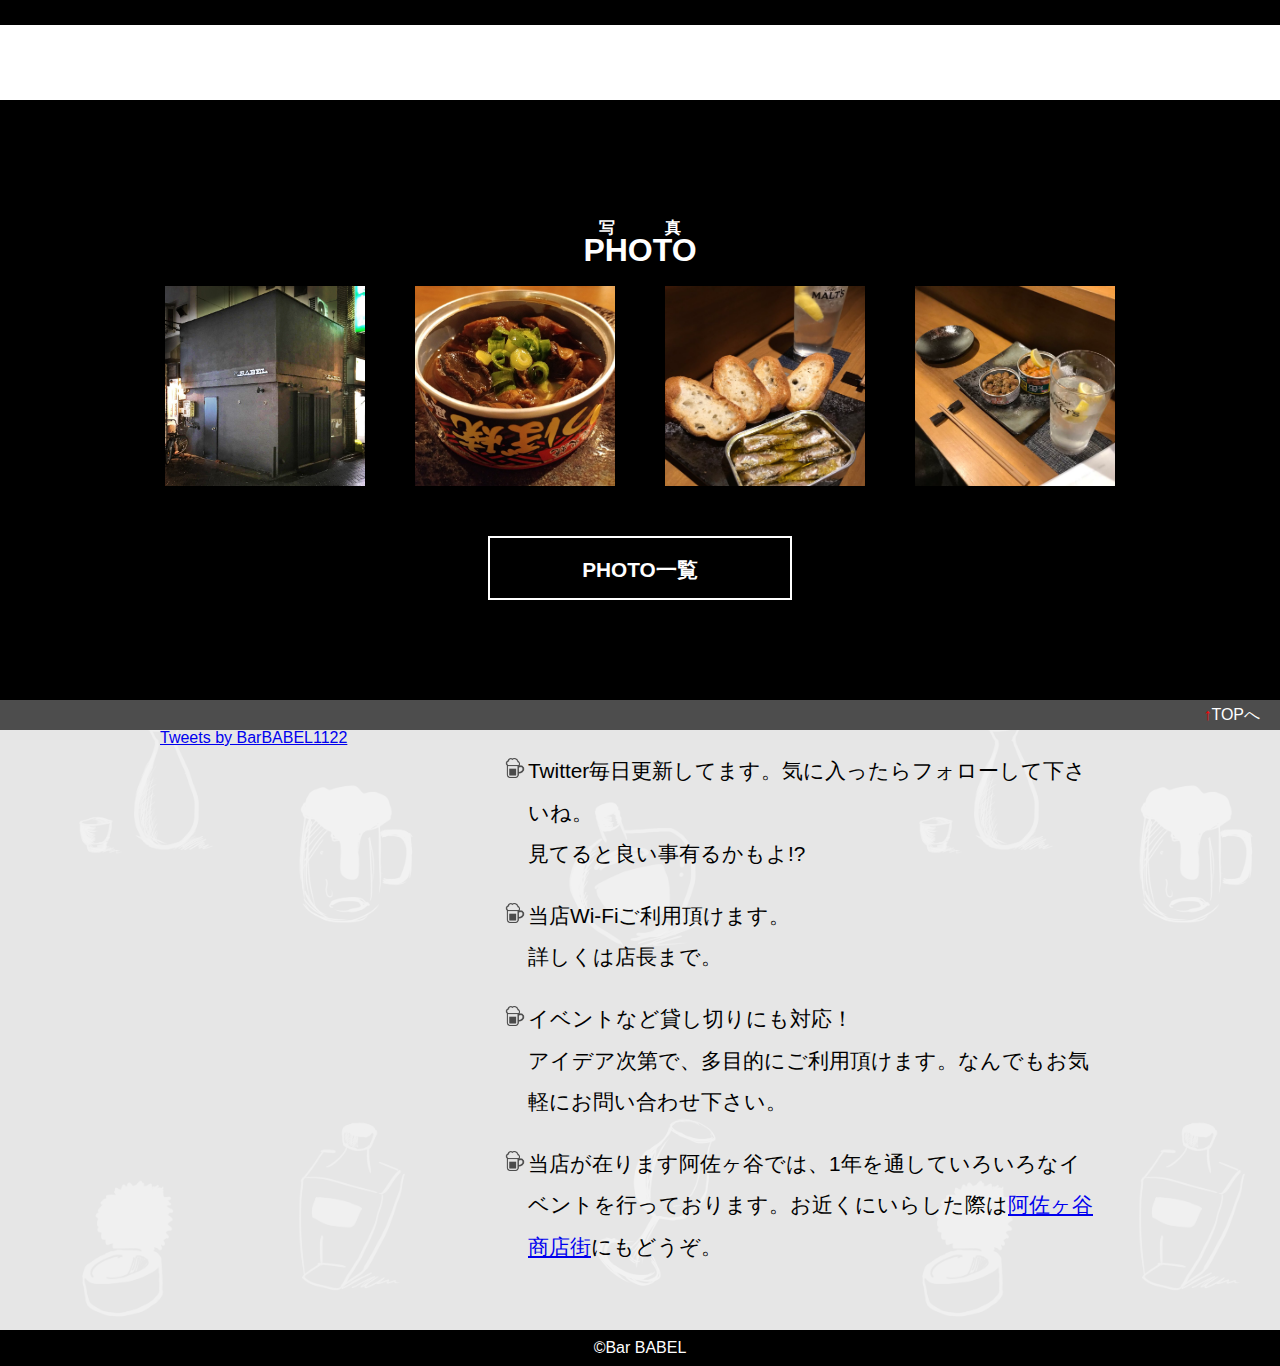
==== commit 81201b24: "Changes to be committed:" ====
--- a/index.html
+++ b/index.html
@@ -9,18 +9,7 @@
 <meta name="keywords" content="Bar,BAR,バー,阿佐ヶ谷,バベル,babel,BABEL,Bar Babel,bar babel,asagaya,asagaya babel,阿佐ヶ谷バベル,阿佐ヶ谷バーバベル," />
 <meta name="viewport" content="width=device-width">
 <meta name="format-detection" content="telephone=no"><!--iphoneのあれ-->
-<script src="http://ajax.googleapis.com/ajax/libs/jquery/1.9.0/jquery.min.js"></script>
-
-<!-- Global site tag (gtag.js) - Google Analytics -->
-<script async src="https://www.googletagmanager.com/gtag/js?id=UA-118891856-1"></script>
-<script>
-  window.dataLayer = window.dataLayer || [];
-  function gtag(){dataLayer.push(arguments);}
-  gtag('js', new Date());
-
-  gtag('config', 'UA-118891856-1');
-</script>
-<!--ここまで----------------------------------------->
+<script src="https://ajax.googleapis.com/ajax/libs/jquery/1.12.4/jquery.min.js"></script>
 
 </head>
 
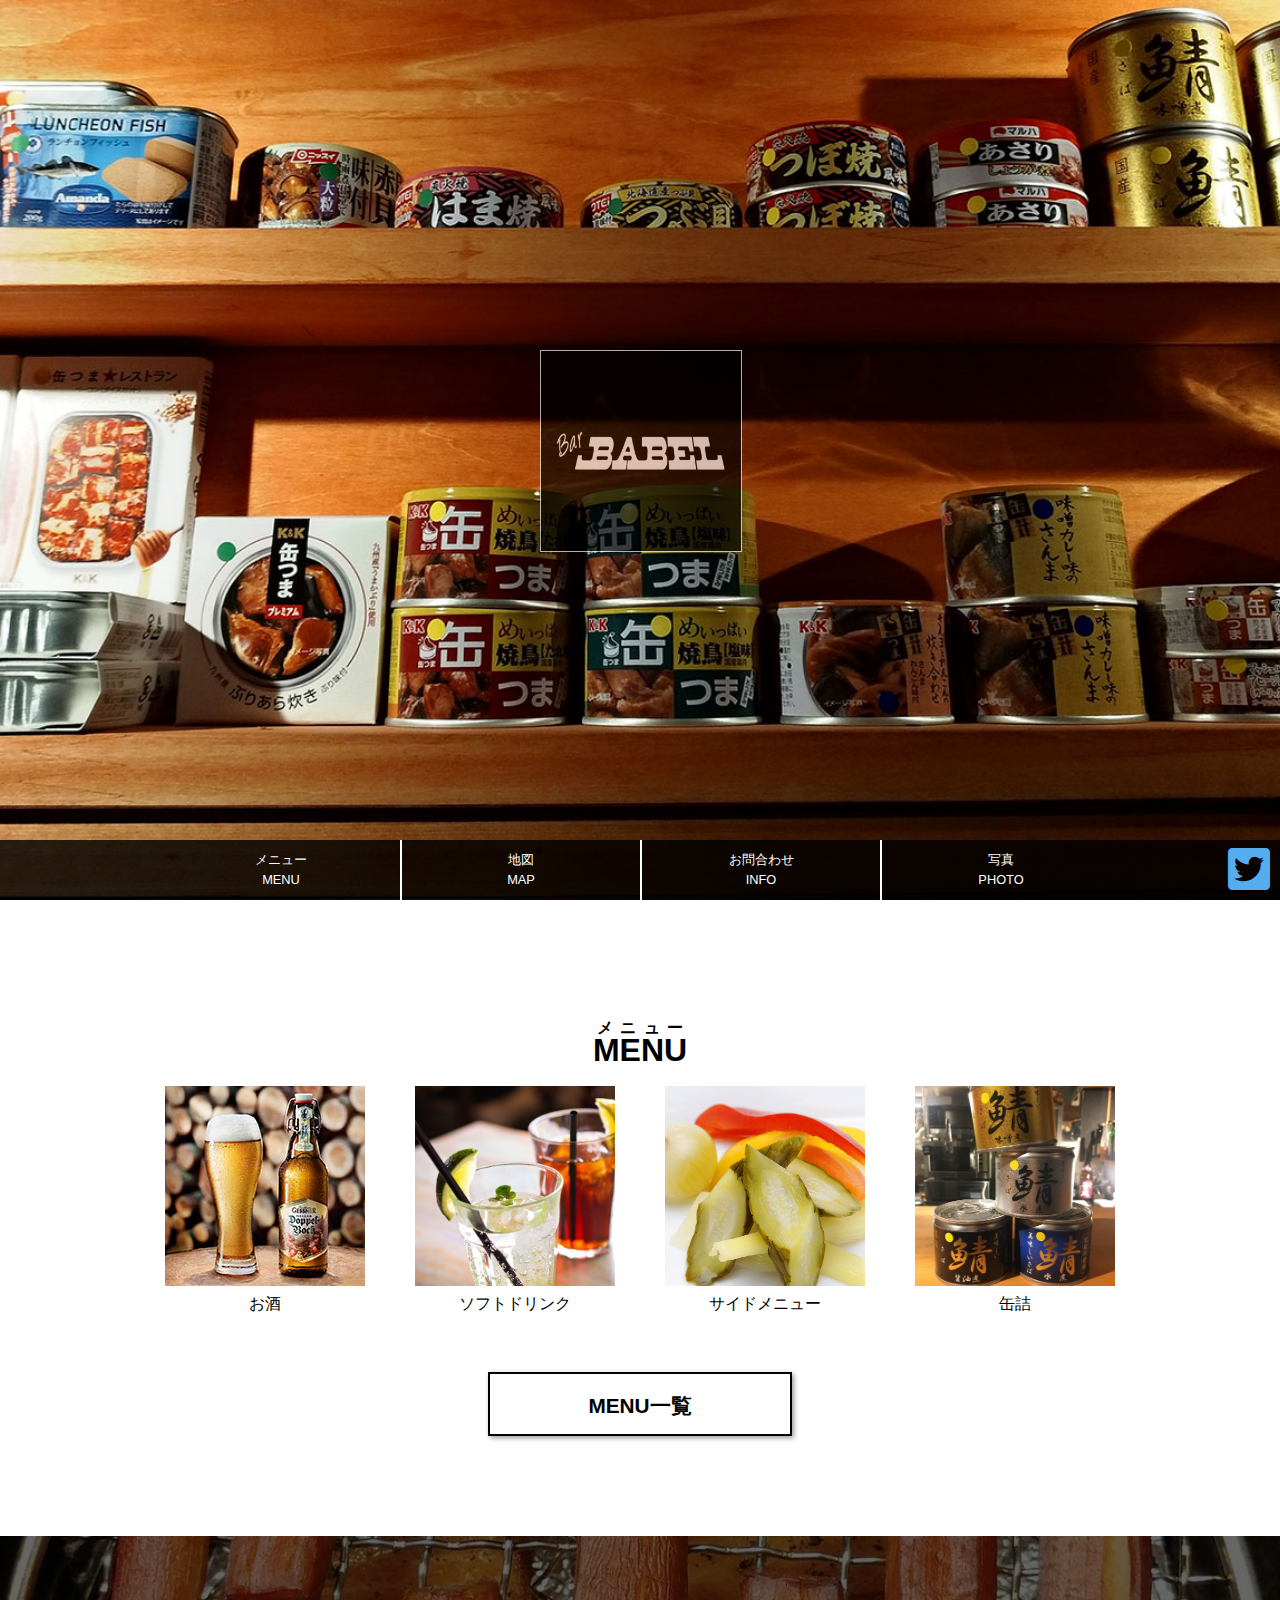
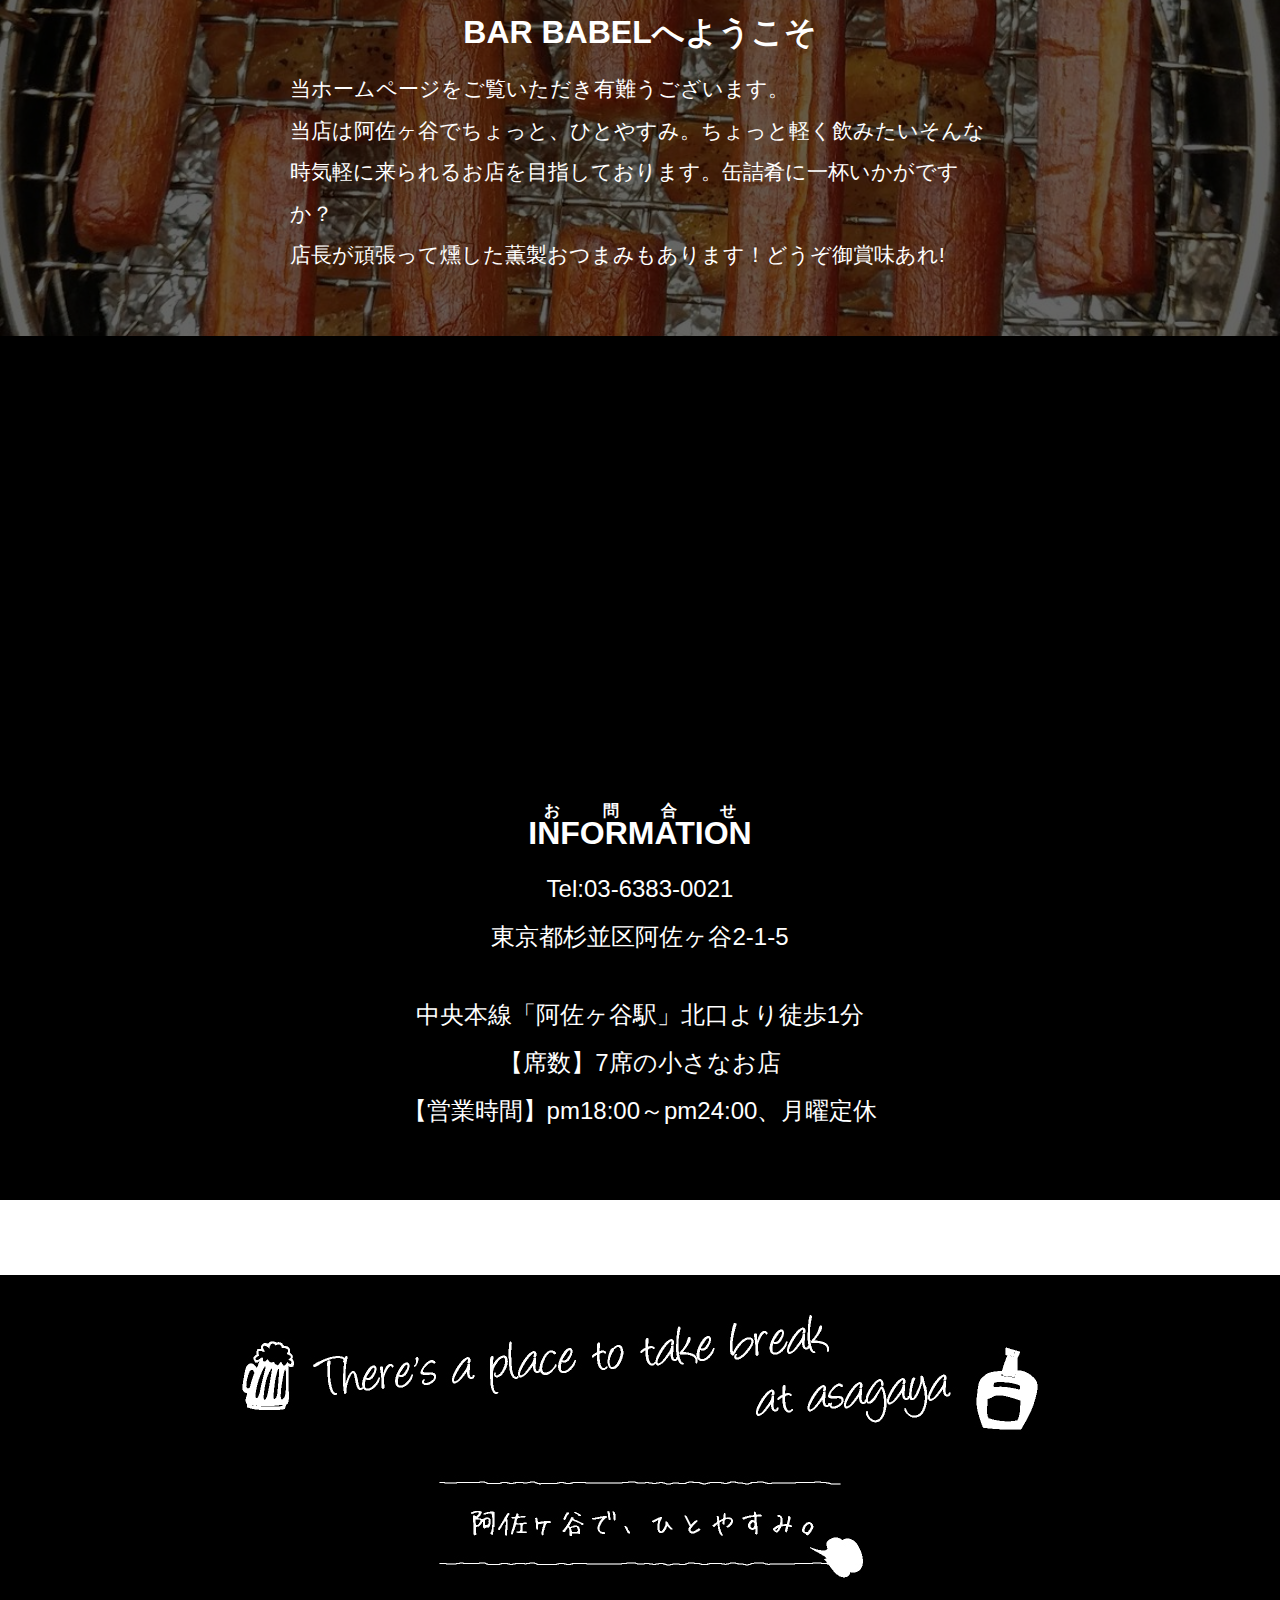
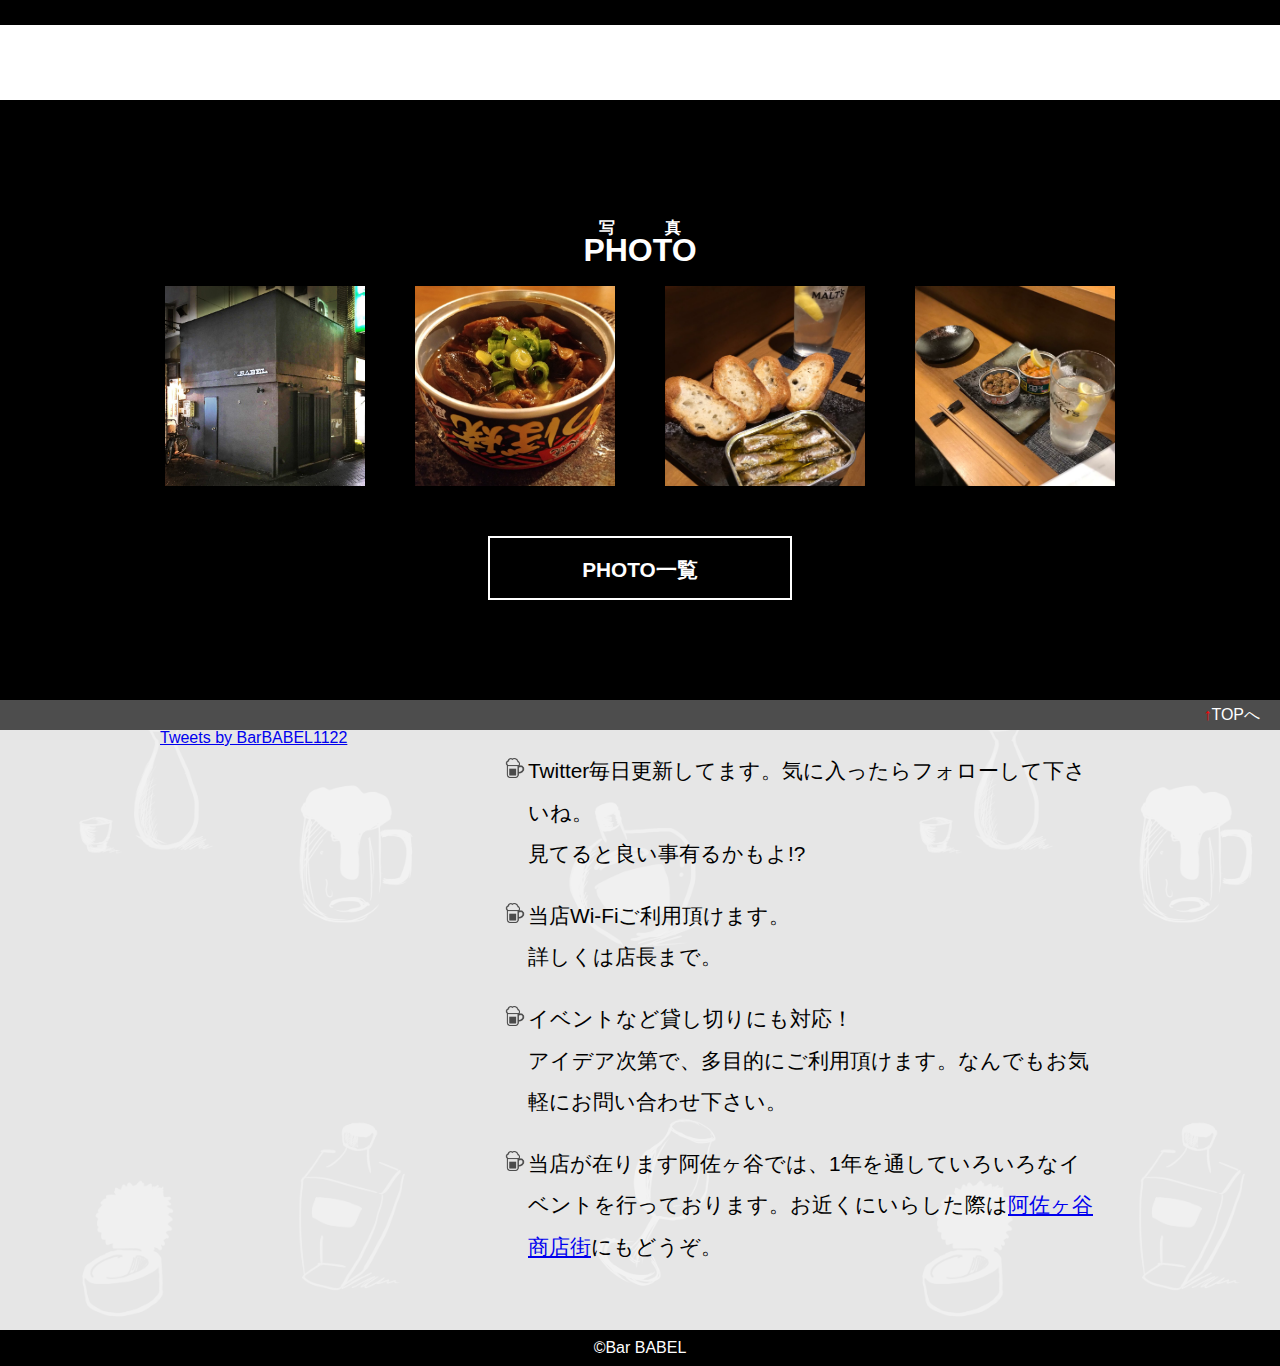
==== commit e25a358a: "Changes to be committed:" ====
--- a/index.html
+++ b/index.html
@@ -10,190 +10,6 @@
 <meta name="viewport" content="width=device-width">
 <meta name="format-detection" content="telephone=no"><!--iphoneのあれ-->
 <script src="https://ajax.googleapis.com/ajax/libs/jquery/1.12.4/jquery.min.js"></script>
-
-</head>
-
-<body>	
-<!--全体
-=========================-->
-<div class="wrap-all" id="top">
-	
-<!--====================
-		ヘッダー
-=====================-->
-	<header>
-		<div class="header-wrap">
-			<h1><!--<img src="img/top/top.jpg" alt="kv">-->
-				<div class="header-top-img"></div></h1>
-
-			<div class="nav">
-				<a href="#top" title="TOPへ"><div class="go-top"></div></a>
-				<ul>
-					<li><a href="#menu" class="go-menu">メニュー<br>MENU</a></li>
-					<li><a href="#empty" class="go-map">地図<br>MAP</a></li>
-					<li><a href="#info">お問合わせ<br>INFO</a></li>
-					<li><a href="#photo" class="go-photo">写真<br>PHOTO</a></li>
-				</ul>
-				<a href="#twitter" title="Twitterへ"><i class="fab fa-twitter-square"></i></a>
-			</div>
-		</div>
-	</header>
-
-
-<!--====================
-		メイン
-=====================-->	
-	<main>
-<!--メニュー
------------------------>
-		<div class="menu-wrap" id="menu">
-			<div class="top-text" id="go-menu"><h2><ruby><rb>MENU</rb><rt>メニュー</rt></ruby></h2></div>
-				<div class="menu-img">
-					<div class="element">
-						<a href="menu/menu.html#sake">
-							<div class="element-sake"></div>
-							<div class="element-content">お酒</div>
-						</a>
-					</div>
-					<div class="element">
-						<a href="menu/menu.html#soft">
-							<div class="element-drink"></div>
-							<div class="element-content">ソフトドリンク</div>
-						</a>
-					</div>
-					<div class="element">
-						<a href="menu/menu.html#side"><div class="element-side"></div>
-							<div class="element-content">サイドメニュー</div>
-						</a>
-					</div>
-					<div class="element">
-						<a href="menu/menu.html#kan">
-							<div class="element-kan"></div>
-							<div class="element-content">缶詰</div>
-						</a>
-					</div>
-				</div>
-			<div class="bottom-text">
-				<a href="menu/menu.html#main-top"><strong>MENU一覧</strong></a>
-			</div>
-		</div>
-
-<!--薫製コメント
------------------------>
-		<div class="kome-wrap">
-			<div class="kome-img-wrap"></div><!--画像-->
-			
-			<div class="kun-kome-wrap">
-				<div class="kun-kome">
-					<h2>BAR BABELへようこそ</h2>
-					<dl>
-						<dt>当ホームページをご覧いただき有難うございます。</dt>
-						<dd>当店は阿佐ヶ谷でちょっと、ひとやすみ。ちょっと軽く飲みたいそんな時気軽に来られるお店を目指しております。缶詰肴に一杯いかがですか？<br>店長が頑張って燻した薫製おつまみもあります！どうぞ御賞味あれ!</dd>
-					</dl>
-				</div>
-			</div>
-		</div>
-		
-<!--地図
----------------------->
-		<div id="map">
-			<div id="empty"></div>
-			<iframe src="https://www.google.com/maps/embed?pb=!1m18!1m12!1m3!1d3239.8529525185254!2d139.63313811443825!3d35.70523603626408!2m3!1f0!2f0!3f0!3m2!1i1024!2i768!4f13.1!3m3!1m2!1s0x6018f27670d2aac3%3A0x6a479a6da0ea0b39!2sBar+BABEL!5e0!3m2!1sja!2sjp!4v1524100321569" width="1920" height="600" frameborder="0" style="border:0" allowfullscreen></iframe>
-		</div>
-		
-<!--お問合せ
----------------------->
-		<div class="info" id="info">
-			<h2><ruby><rb>INFORMATION</rb><rt>お問合せ</rt></ruby></h2>
-				<section class="info-Inquiry"><!--問い合わせ-->
-					<div class="tel"><a href="tel:0363830021">Tel:03-6383-0021</a></div>
-					<p>東京都杉並区阿佐ヶ谷2-1-5</p>
-				</section>
-				<section class="info-description"><!--説明-->
-					<p>中央本線「阿佐ヶ谷駅」北口より徒歩1分</p>
-					<p>【席数】7席の小さなお店</p>
-					<p>【営業時間】pm18:00～pm24:00、月曜定休</p>
-				</section>
-		</div>
-	
-<!--未定空間
----------------------->
-		<div class="mitei">
-			<div class="mitei-wrap">
-				<div class="mitei-img"><img src="img/top/catch_top.jpg" alt=""></div>
-			</div>
-		</div>
-	
-<!--写真
----------------------->
-		<div class="photo-wrap" id="photo">
-			<div class="top-text" id="go-photo">
-				<h2><ruby><rb>PHOTO</rb><rt>写真</rt></ruby></h2>
-			</div>
-			<div class="photo-img">
-				<div class="element">
-						<div class="element-img-1"></div>
-				</div>
-				<div class="element">
-						<div class="element-img-2"></div>
-				</div>
-				<div class="element">
-						<div class="element-img-3"></div>
-				</div>
-				<div class="element">
-						<div class="element-img-4"></div>
-				</div>
-			</div>
-			<div class="bottom-text"><a href="photo/photo.html#main-top"><strong>PHOTO一覧</strong></a></div>
-		</div>
-	</main>
-
-<!--=====================
-		フッター
-======================-->
-	<footer>
-		<div class="footer-mask">
-			<div class="footer-top-big"><a href="#"><span>↑</span>TOPへ</a></div>
-			<div class="footer-wrap">
-<!--twitter
------------------------->
-			<div class="tw" id="twitter">
-				<a class="twitter-timeline" data-width="260" data-height="600" data-theme="dark" href="https://twitter.com/BarBABEL1122?ref_src=twsrc%5Etfw">Tweets by BarBABEL1122</a> <script async src="https://platform.twitter.com/widgets.js" charset="utf-8"></script>
-			</div>
-		
-<!--右側テキスト
------------------------->
-				<div class="footer-right-text">
-					<div class="footer-top-small">
-						<a href="#"><span>↑</span>TOPへ</a>
-					</div>
-					<!--コメントここから-->
-					<div class="footer-text-first">
-						<p>Twitter毎日更新してます。気に入ったらフォローして下さいね。<br>見てると良い事有るかもよ!?</p>
-					</div>
-					<div class="footer-text-second">
-						<p>当店Wi-Fiご利用頂けます。<br>詳しくは店長まで。</p>
-					</div>
-
-					<div class="footer-text-last">
-						<p>イベントなど貸し切りにも対応！<br>アイデア次第で、多目的にご利用頂けます。なんでもお気軽にお問い合わせ下さい。</p>
-					</div>
-						
-					<div class="footer-text-asagaya">
-						<p>当店が在ります阿佐ヶ谷では、1年を通していろいろなイベントを行っております。お近くにいらした際は<a href="http://www.asagaya.or.jp/">阿佐ヶ谷商店街</a>にもどうぞ。</p>
-					</div>
-					
-				</div>
-		
-
-			</div>
-		</div>
-	</footer>
-	<!--一番下のテキスト
------------------------->
-				<div class="footer-bottom-text"><p>&copy;Bar BABEL</p></div>
-
-<!--==========================================================-->
 <!--スクリプト-->
 	<script>
 		$(function() {
@@ -246,6 +62,190 @@
 			  });
 			});
 	</script>
+</head>
+
+<body>	
+<!--全体
+=========================-->
+<div class="wrap-all" id="top">
+	
+<!--====================
+		ヘッダー
+=====================-->
+	<header>
+		<div class="header-wrap">
+			<h1><!--<img src="img/top/top.jpg" alt="kv">-->
+				<div class="header-top-img"></div></h1>
+
+			<div class="nav">
+				<a href="#top" title="TOPへ"><div class="go-top"></div></a>
+				<ul>
+					<li><a href="#menu" class="go-menu">メニュー<br>MENU</a></li>
+					<li><a href="#empty" class="go-map">地図<br>MAP</a></li>
+					<li><a href="#info">お問合わせ<br>INFO</a></li>
+					<li><a href="#photo" class="go-photo">写真<br>PHOTO</a></li>
+				</ul>
+				<a href="#twitter" title="Twitterへ"><i class="fab fa-twitter-square"></i></a>
+			</div>
+		</div>
+	</header>
+
+
+<!--====================
+		メイン
+=====================-->	
+	<main>
+<!--メニュー
+----------------------->
+		<div class="menu-wrap" id="menu">
+			<div class="top-text" id="go-menu"><h2><ruby><rb>MENU</rb><rt>メニュー</rt></ruby></h2></div>
+				<div class="menu-img">
+					<div class="element">
+						<a href="menu/menu.html#sake">
+							<div class="element-sake"></div>
+							<div class="element-content">お酒</div>
+						</a>
+					</div>
+					<div class="element">
+						<a href="menu/menu.html#soft">
+							<div class="element-drink"></div>
+							<div class="element-content">ソフトドリンク</div>
+						</a>
+					</div>
+					<div class="element">
+						<a href="menu/menu.html#side"><div class="element-side"></div>
+							<div class="element-content">サイドメニュー</div>
+						</a>
+					</div>
+					<div class="element">
+						<a href="menu/menu.html#kan">
+							<div class="element-kan"></div>
+							<div class="element-content">缶詰</div>
+						</a>
+					</div>
+				</div>
+			<div class="bottom-text">
+				<a href="menu/menu.html#main-top"><strong>MENU一覧</strong></a>
+			</div>
+		</div>
+
+<!--薫製コメント
+----------------------->
+		<div class="kome-wrap">
+			<div class="kome-img-wrap"></div><!--画像-->
+			
+			<div class="kun-kome-wrap">
+				<div class="kun-kome">
+					<h2>BAR BABELへようこそ</h2>
+					<dl>
+						<dt>当ホームページをご覧いただき有難うございます。</dt>
+						<dd>当店は阿佐ヶ谷でちょっと、ひとやすみ。ちょっと軽く飲みたいそんな時気軽に来られるお店を目指しております。缶詰肴に一杯いかがですか？<br>店長が頑張って燻した薫製おつまみもあります！どうぞ御賞味あれ!</dd>
+					</dl>
+				</div>
+			</div>
+		</div>
+		
+<!--地図
+---------------------->
+		<div id="map">
+			<div id="empty"></div>
+			<iframe src="https://www.google.com/maps/embed?pb=!1m18!1m12!1m3!1d3239.8529525185254!2d139.63313811443825!3d35.70523603626408!2m3!1f0!2f0!3f0!3m2!1i1024!2i768!4f13.1!3m3!1m2!1s0x6018f27670d2aac3%3A0x6a479a6da0ea0b39!2sBar+BABEL!5e0!3m2!1sja!2sjp!4v1524100321569" width="1920" height="600" frameborder="0" style="border:0" allowfullscreen></iframe>
+		</div>
+		
+<!--お問合せ
+---------------------->
+		<div class="info" id="info">
+			<h2><ruby><rb>INFORMATION</rb><rt>お問合せ</rt></ruby></h2>
+				<section class="info-Inquiry"><!--問い合わせ-->
+					<div class="tel"><a href="tel:0363830021">Tel:03-6383-0021</a></div>
+					<p>東京都杉並区阿佐ヶ谷2-1-5</p>
+				</section>
+				<section class="info-description"><!--説明-->
+					<p>中央本線「阿佐ヶ谷駅」北口より徒歩1分</p>
+					<p>【席数】7席の小さなお店</p>
+					<p>【営業時間】pm18:00～pm24:00、月曜定休</p>
+				</section>
+		</div>
+	
+<!--未定空間
+---------------------->
+		<div class="mitei">
+			<div class="mitei-wrap">
+				<div class="mitei-img"><img src="img/top/catch_top.jpg" alt=""></div>
+			</div>
+		</div>
+	
+<!--写真
+---------------------->
+		<div class="photo-wrap" id="photo">
+			<div class="top-text" id="go-photo">
+				<h2><ruby><rb>PHOTO</rb><rt>写真</rt></ruby></h2>
+			</div>
+			<div class="photo-img">
+				<div class="element">
+						<div class="element-img-1"></div>
+				</div>
+				<div class="element">
+						<div class="element-img-2"></div>
+				</div>
+				<div class="element">
+						<div class="element-img-3"></div>
+				</div>
+				<div class="element">
+						<div class="element-img-4"></div>
+				</div>
+			</div>
+			<div class="bottom-text"><a href="photo/photo.html#main-top"><strong>PHOTO一覧</strong></a></div>
+		</div>
+	</main>
+
+<!--=====================
+		フッター
+======================-->
+	<footer>
+		<div class="footer-mask">
+			<div class="footer-top-big"><a href="#"><span>↑</span>TOPへ</a></div>
+			<div class="footer-wrap">
+<!--twitter
+------------------------>
+			<div class="tw" id="twitter">
+				<a class="twitter-timeline" data-width="260" data-height="600" data-theme="dark" href="https://twitter.com/BarBABEL1122?ref_src=twsrc%5Etfw">Tweets by BarBABEL1122</a> <script async src="https://platform.twitter.com/widgets.js" charset="utf-8"></script>
+			</div>
+		
+<!--右側テキスト
+------------------------>
+				<div class="footer-right-text">
+					<div class="footer-top-small">
+						<a href="#"><span>↑</span>TOPへ</a>
+					</div>
+					<!--コメントここから-->
+					<div class="footer-text-first">
+						<p>Twitter毎日更新してます。気に入ったらフォローして下さいね。<br>見てると良い事有るかもよ!?</p>
+					</div>
+					<div class="footer-text-second">
+						<p>当店Wi-Fiご利用頂けます。<br>詳しくは店長まで。</p>
+					</div>
+
+					<div class="footer-text-last">
+						<p>イベントなど貸し切りにも対応！<br>アイデア次第で、多目的にご利用頂けます。なんでもお気軽にお問い合わせ下さい。</p>
+					</div>
+						
+					<div class="footer-text-asagaya">
+						<p>当店が在ります阿佐ヶ谷では、1年を通していろいろなイベントを行っております。お近くにいらした際は<a href="http://www.asagaya.or.jp/">阿佐ヶ谷商店街</a>にもどうぞ。</p>
+					</div>
+					
+				</div>
+		
+
+			</div>
+		</div>
+	</footer>
+	<!--一番下のテキスト
+------------------------>
+				<div class="footer-bottom-text"><p>&copy;Bar BABEL</p></div>
+
+<!--==========================================================-->
+
 
 </div><!--wrap-all-->
 </body>
